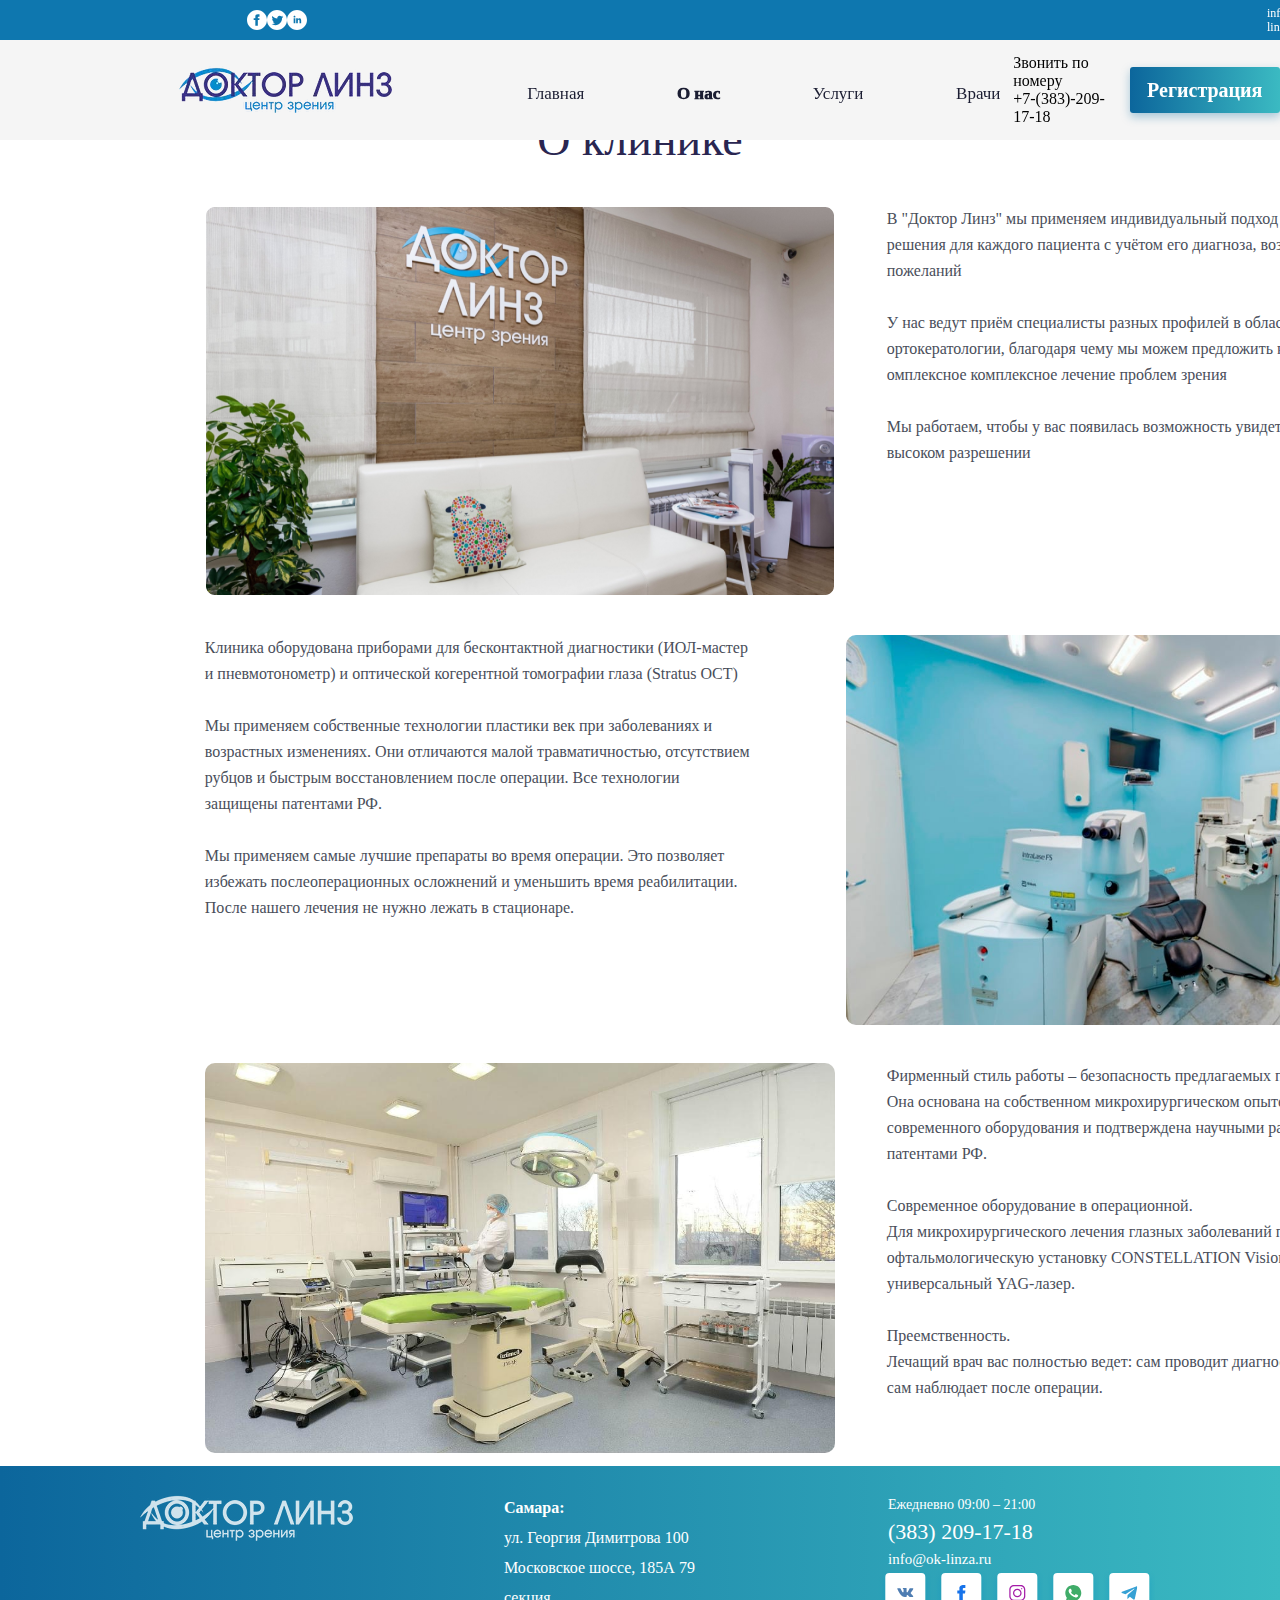
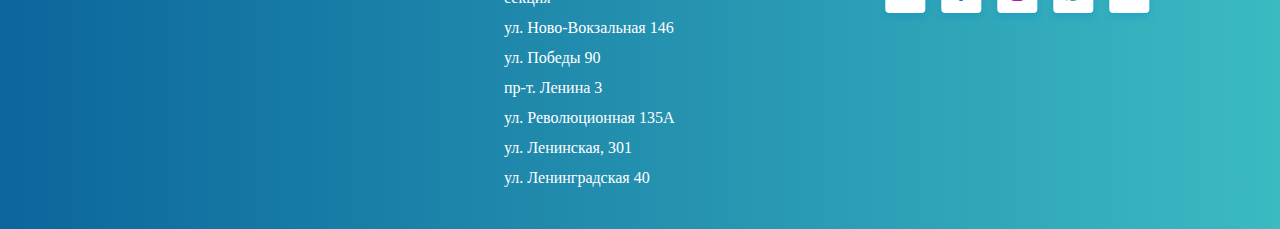
==== AboutUs.html @ c0307404 "first commit" ====
<!DOCTYPE html>
<html lang="en">

<head>
    <meta charset="UTF-8">
    <meta http-equiv="X-UA-Compatible" content="IE=edge">
    <meta name="viewport" content="width=device-width, initial-scale=1.0">
    <link rel="stylesheet" href="AboutUs.css">
    <link rel="icon" href="img/free-icon-hospital-sign-883337.png" type="image.png">
    <script src="main.js"></script>
    <title>Врачи</title>
</head>

<body>
    <div class="exit" id="exit" onclick="exit()">Выйти</div>
    <div class="back" onclick="regclose()">

    </div>
    <div class="asda">
        <div class="links">
            <div class="circles">
                <svg width="20" height="20" viewBox="0 0 16 16" fill="none" xmlns="http://www.w3.org/2000/svg">
                    <path fill-rule="evenodd" clip-rule="evenodd"
                        d="M0 8C0 3.582 3.582 0 8 0C12.418 0 16 3.582 16 8C16 12.418 12.418 16 8 16C3.582 16 0 12.418 0 8ZM9.1 5.33333H10V3.33333H8.686C7.28733 3.33333 6.66667 3.94867 6.66667 5.128V6.66667H5.33333V8H6.66667V12.6667H8.66667V8H9.86067L10 6.66667H8.66667V5.852C8.66667 5.48067 8.74133 5.33333 9.1 5.33333Z"
                        fill="white" />
                </svg>

                <svg width="20" height="20" viewBox="0 0 16 16" fill="none" xmlns="http://www.w3.org/2000/svg">
                    <path fill-rule="evenodd" clip-rule="evenodd"
                        d="M0 8C0 3.582 3.582 0 8 0C12.418 0 16 3.582 16 8C16 12.418 12.418 16 8 16C3.582 16 0 12.418 0 8ZM6.60133 12.126C10.1573 12.126 12.166 9.12333 12.044 6.43C12.4193 6.16 12.7433 5.82267 12.9993 5.43733C12.6567 5.59 12.2873 5.69267 11.9 5.73933C12.2953 5.502 12.5987 5.12733 12.742 4.68C12.3727 4.89933 11.962 5.05933 11.526 5.14467C11.1767 4.77267 10.6787 4.54 10.1287 4.54C8.892 4.54 7.98333 5.694 8.26267 6.89133C6.67133 6.81133 5.26 6.04933 4.316 4.89067C3.81467 5.75133 4.056 6.87733 4.90867 7.44733C4.59467 7.43733 4.3 7.35133 4.04133 7.208C4.02067 8.09533 4.65667 8.92467 5.57733 9.11C5.30867 9.18333 5.01267 9.2 4.712 9.14267C4.95667 9.90333 5.664 10.4573 6.50133 10.4727C5.69667 11.1027 4.68267 11.3853 3.66667 11.2653C4.514 11.8087 5.52 12.126 6.60133 12.126Z"
                        fill="white" />
                </svg>

                <svg width="20" height="20" viewBox="0 0 16 16" fill="none" xmlns="http://www.w3.org/2000/svg">
                    <path fill-rule="evenodd" clip-rule="evenodd"
                        d="M0 8C0 3.582 3.582 0 8 0C12.418 0 16 3.582 16 8C16 12.418 12.418 16 8 16C3.582 16 0 12.418 0 8ZM6.66667 10.6667V6.66667H5.33333V10.6667H6.66667ZM6 6.07267C5.59533 6.07267 5.26667 5.742 5.26667 5.33333C5.26667 4.92533 5.59467 4.594 6 4.594C6.40533 4.594 6.73333 4.92533 6.73333 5.33333C6.73333 5.742 6.40467 6.07267 6 6.07267ZM10.0013 10.6667H11.3333V8.42733C11.3333 6.238 9.248 6.318 8.66667 7.39533V6.66667H7.33333V10.6667H8.66667V8.75933C8.66667 7.61133 10.0013 7.50533 10.0013 8.75933V10.6667Z"
                        fill="white" />
                </svg>
            </div>
            <span class="email">info@ok-linza.ru</span>

        </div>

        <div class="menu">
            <div class="logo">
                <img src="img/drlinz_logo 1.png">
            </div>

            <div class="pages">
                <a href="index.html" class="a2">Главная</a>
                <a href="AboutUs.html" class="a1">О нас</a>
                <a href="#" class="a2">Услуги</a>
                <a href="doctors.html" class="a2">Врачи</a>
            </div>



            <div class="number">
                Звонить по номеру<br>
                +7-(383)-209-17-18
            </div>
            <div class="reg">
                <a href="login.html">Регистрация</a>
            </div>
        </div>
    </div>

    <div class="about_txt">О клинике</div>
    <div class="about1">
        <img class="about1_img" src="img/Rectangle 212.png">
        <div class="about1_txt1">В "Доктор Линз" мы применяем индивидуальный подход и поиск оптимального решения для
            каждого пациента с учётом его диагноза, возможностей и пожеланий <br><br>У нас ведут приём специалисты
            разных профилей в области офтальмологии и ортокератологии, благодаря чему мы можем предложить нашим клиентам
            омплексное комплексное лечение проблем зрения <br><br>Мы работаем, чтобы у вас появилась возможность увидеть
            мир в новом высоком разрешении</div>
    </div>

    <div class="about1">
        <div class="about2_txt1">
            Клиника оборудована приборами для бесконтактной диагностики (ИОЛ-мастер и пневмотонометр) и оптической
            когерентной томографии глаза (Stratus OCT)<br><br>
            Мы применяем собственные технологии пластики век при заболеваниях и возрастных изменениях. Они отличаются
            малой травматичностью, отсутствием рубцов и быстрым восстановлением после операции. Все технологии защищены
            патентами РФ.<br><br>
            Мы применяем самые лучшие препараты во время операции. Это позволяет избежать послеоперационных осложнений и
            уменьшить время реабилитации. После нашего лечения не нужно лежать в стационаре.</div>
        <img class="about2_img" src="img/e6a1cfa79f8a4bbc2eac58fffb11e34e.jpg">
    </div>

    <div class="about1">
        <img class="about3_img" src="img/operacionnyj-blok.jpg">
        <div class="about1_txt1">Фирменный стиль работы – безопасность предлагаемых процедур.<br>
            Она основана на собственном микрохирургическом опыте, применении современного оборудования и подтверждена
            научными разработками и патентами РФ.<br>
            <br>
            Современное оборудование в операционной.<br>
            Для микрохирургического лечения глазных заболеваний применяем офтальмологическую установку CONSTELLATION
            Vision System и универсальный YAG-лазер.<br>
            <br>
            Преемственность.<br>
            Лечащий врач вас полностью ведет: сам проводит диагностику, сам оперирует, сам наблюдает после операции.
        </div>
    </div>

    <div class="foot">
        <div class="pol_kod">
            <img src="img/drlinz_logo 2.png" height="50px" width="220px">

            <div class="address">
                <span class="address_txt"><b>Самара:</b></span>
                <span class="address_txt">ул. Георгия Димитрова 100</span>
                <span class="address_txt">Московское шоссе, 185А 79 секция</span>
                <span class="address_txt">ул. Ново-Вокзальная 146</span>
                <span class="address_txt">ул. Победы 90</span>
                <span class="address_txt">пр-т. Ленина 3</span>
                <span class="address_txt">ул. Революционная 135А</span>
                <span class="address_txt">ул. Ленинская, 301</span>
                <span class="address_txt">ул. Ленинградская 40</span>
            </div>

            <div class="time_work">
                <span class="foot_time">Ежедневно 09:00 – 21:00</span>
                <span class="foot_num">(383) 209-17-18</span>
                <span class="foot_mail">info@ok-linza.ru</span>
                <div class="foot_links">
                    <svg width="52" height="52" viewBox="0 0 52 52" fill="none" xmlns="http://www.w3.org/2000/svg">
                        <g filter="url(#filter0_d_65_896)">
                            <rect x="6" y="2" width="40" height="40" rx="4" fill="white" />
                        </g>
                        <path fill-rule="evenodd" clip-rule="evenodd"
                            d="M23.8673 17.0441C23.7865 17.0658 23.695 17.1028 23.6639 17.1264C23.5315 17.2266 23.3957 17.3659 23.3553 17.443C23.3021 17.5445 23.3287 17.5726 23.529 17.6262C23.8403 17.7095 24.0408 17.874 24.1539 18.1392C24.2652 18.4001 24.3217 19.0633 24.2994 19.8471C24.2728 20.7797 24.1934 21.1642 23.9926 21.3332C23.7219 21.5609 23.3613 21.2823 22.7575 20.3789C22.3088 19.7076 21.9134 18.9688 21.4932 18.017C21.3013 17.5822 21.1537 17.4039 20.9374 17.3457C20.8423 17.3201 20.4265 17.3123 19.5302 17.3191C18.1239 17.3298 18.1062 17.3323 18.0242 17.5301C17.9637 17.6764 18.0035 17.81 18.2953 18.4393C19.1542 20.2916 19.9527 21.7197 20.788 22.8972C22.2511 24.9598 23.6506 25.8693 25.6252 26.0407C26.3122 26.1003 26.8701 26.068 27.0857 25.9561C27.2599 25.8657 27.3131 25.7306 27.363 25.2521C27.4159 24.745 27.4529 24.581 27.5715 24.3282C27.7315 23.987 27.974 23.8751 28.2718 24.0049C28.3898 24.0564 28.5292 24.181 28.8786 24.5474C29.9006 25.6191 30.0328 25.7412 30.3196 25.8785C30.4885 25.9594 30.6646 26.017 30.8085 26.0386C31.0936 26.0814 33.4835 26.0842 33.631 26.0419C33.974 25.9435 34.0879 25.5373 33.8869 25.1292C33.6847 24.7183 33.3148 24.2797 32.427 23.3977C31.9594 22.9332 31.5371 22.4918 31.4885 22.417C31.3695 22.2339 31.3661 22.0243 31.4782 21.7866C31.5228 21.692 31.9156 21.1359 32.351 20.551C33.2424 19.3533 33.5343 18.9251 33.7369 18.5176C34.031 17.9259 34.0738 17.6301 33.889 17.465C33.7327 17.3254 33.5831 17.3131 32.0445 17.3138C30.7023 17.3145 30.6067 17.3182 30.4825 17.3746C30.3203 17.4482 30.2782 17.5156 30.0318 18.0946C29.5277 19.2796 28.9718 20.2335 28.3814 20.9268C28.1051 21.2512 27.9391 21.38 27.7971 21.38C27.6273 21.38 27.4659 21.2104 27.367 20.9282C27.3456 20.8673 27.3271 20.224 27.3161 19.1589C27.2993 17.5377 27.2967 17.4807 27.2324 17.3416C27.1619 17.1892 27.0535 17.0954 26.8797 17.0364C26.7235 16.9834 24.0673 16.9902 23.8673 17.0441Z"
                            fill="#4E7DB2" />
                        <defs>
                            <filter id="filter0_d_65_896" x="0" y="0" width="52" height="52"
                                filterUnits="userSpaceOnUse" color-interpolation-filters="sRGB">
                                <feFlood flood-opacity="0" result="BackgroundImageFix" />
                                <feColorMatrix in="SourceAlpha" type="matrix"
                                    values="0 0 0 0 0 0 0 0 0 0 0 0 0 0 0 0 0 0 127 0" result="hardAlpha" />
                                <feOffset dy="4" />
                                <feGaussianBlur stdDeviation="3" />
                                <feComposite in2="hardAlpha" operator="out" />
                                <feColorMatrix type="matrix"
                                    values="0 0 0 0 0.00784314 0 0 0 0 0.556863 0 0 0 0 0.807843 0 0 0 0.32 0" />
                                <feBlend mode="normal" in2="BackgroundImageFix" result="effect1_dropShadow_65_896" />
                                <feBlend mode="normal" in="SourceGraphic" in2="effect1_dropShadow_65_896"
                                    result="shape" />
                            </filter>
                        </defs>
                    </svg>

                    <svg width="52" height="52" viewBox="0 0 52 52" fill="none" xmlns="http://www.w3.org/2000/svg">
                        <g filter="url(#filter0_d_65_904)">
                            <rect x="6" y="2" width="40" height="40" rx="4" fill="white" />
                        </g>
                        <path
                            d="M22.2581 22.5216H24.0119V29.7419C24.0119 29.8845 24.1274 30 24.27 30H27.2437C27.3863 30 27.5018 29.8845 27.5018 29.7419V22.5556H29.518C29.6491 22.5556 29.7594 22.4572 29.7743 22.327L30.0806 19.6689C30.089 19.5957 30.0658 19.5225 30.0169 19.4676C29.9679 19.4127 29.8978 19.3813 29.8243 19.3813H27.5019V17.715C27.5019 17.2127 27.7723 16.958 28.3058 16.958C28.3818 16.958 29.8243 16.958 29.8243 16.958C29.9668 16.958 30.0823 16.8424 30.0823 16.6999V14.26C30.0823 14.1174 29.9668 14.0019 29.8243 14.0019H27.7316C27.7169 14.0012 27.6841 14 27.6358 14C27.2727 14 26.0106 14.0713 25.0136 14.9884C23.909 16.0048 24.0626 17.2217 24.0993 17.4327V19.3812H22.2581C22.1155 19.3812 22 19.4967 22 19.6393V22.2635C22 22.406 22.1155 22.5216 22.2581 22.5216Z"
                            fill="#1773EA" />
                        <defs>
                            <filter id="filter0_d_65_904" x="0" y="0" width="52" height="52"
                                filterUnits="userSpaceOnUse" color-interpolation-filters="sRGB">
                                <feFlood flood-opacity="0" result="BackgroundImageFix" />
                                <feColorMatrix in="SourceAlpha" type="matrix"
                                    values="0 0 0 0 0 0 0 0 0 0 0 0 0 0 0 0 0 0 127 0" result="hardAlpha" />
                                <feOffset dy="4" />
                                <feGaussianBlur stdDeviation="3" />
                                <feComposite in2="hardAlpha" operator="out" />
                                <feColorMatrix type="matrix"
                                    values="0 0 0 0 0.00784314 0 0 0 0 0.556863 0 0 0 0 0.807843 0 0 0 0.32 0" />
                                <feBlend mode="normal" in2="BackgroundImageFix" result="effect1_dropShadow_65_904" />
                                <feBlend mode="normal" in="SourceGraphic" in2="effect1_dropShadow_65_904"
                                    result="shape" />
                            </filter>
                        </defs>
                    </svg>

                    <svg width="52" height="52" viewBox="0 0 52 52" fill="none" xmlns="http://www.w3.org/2000/svg">
                        <g filter="url(#filter0_d_65_947)">
                            <rect x="6" y="2" width="40" height="40" rx="4" fill="white" />
                        </g>
                        <path
                            d="M29.3523 14H22.6477C20.085 14 18 16.085 18 18.6477V25.3523C18 27.915 20.085 30 22.6477 30H29.3523C31.915 30 34 27.915 34 25.3523V18.6477C34 16.085 31.915 14 29.3523 14ZM32.75 25.3523C32.75 27.2258 31.2258 28.75 29.3523 28.75H22.6477C20.7742 28.75 19.25 27.2258 19.25 25.3523V18.6477C19.25 16.7742 20.7742 15.25 22.6477 15.25H29.3523C31.2258 15.25 32.75 16.7742 32.75 18.6477V25.3523Z"
                            fill="#A51DA8" />
                        <path
                            d="M26 17.6875C23.6221 17.6875 21.6875 19.6221 21.6875 22C21.6875 24.3779 23.6221 26.3125 26 26.3125C28.3779 26.3125 30.3125 24.3779 30.3125 22C30.3125 19.6221 28.3779 17.6875 26 17.6875ZM26 25.0625C24.3113 25.0625 22.9375 23.6887 22.9375 22C22.9375 20.3113 24.3113 18.9375 26 18.9375C27.6887 18.9375 29.0625 20.3113 29.0625 22C29.0625 23.6887 27.6887 25.0625 26 25.0625Z"
                            fill="#A51DA8" />
                        <path
                            d="M30.375 18.25C30.7202 18.25 31 17.9702 31 17.625C31 17.2798 30.7202 17 30.375 17C30.0298 17 29.75 17.2798 29.75 17.625C29.75 17.9702 30.0298 18.25 30.375 18.25Z"
                            fill="#A51DA8" />
                        <defs>
                            <filter id="filter0_d_65_947" x="0" y="0" width="52" height="52"
                                filterUnits="userSpaceOnUse" color-interpolation-filters="sRGB">
                                <feFlood flood-opacity="0" result="BackgroundImageFix" />
                                <feColorMatrix in="SourceAlpha" type="matrix"
                                    values="0 0 0 0 0 0 0 0 0 0 0 0 0 0 0 0 0 0 127 0" result="hardAlpha" />
                                <feOffset dy="4" />
                                <feGaussianBlur stdDeviation="3" />
                                <feComposite in2="hardAlpha" operator="out" />
                                <feColorMatrix type="matrix"
                                    values="0 0 0 0 0.00784314 0 0 0 0 0.556863 0 0 0 0 0.807843 0 0 0 0.32 0" />
                                <feBlend mode="normal" in2="BackgroundImageFix" result="effect1_dropShadow_65_947" />
                                <feBlend mode="normal" in="SourceGraphic" in2="effect1_dropShadow_65_947"
                                    result="shape" />
                            </filter>
                        </defs>
                    </svg>

                    <svg width="52" height="52" viewBox="0 0 52 52" fill="none" xmlns="http://www.w3.org/2000/svg">
                        <g filter="url(#filter0_d_65_950)">
                            <rect x="6" y="2" width="40" height="40" rx="4" fill="white" />
                        </g>
                        <path
                            d="M26.002 14H25.998C21.587 14 18 17.588 18 22C18 23.75 18.564 25.372 19.523 26.689L18.526 29.661L21.601 28.678C22.866 29.516 24.375 30 26.002 30C30.413 30 34 26.411 34 22C34 17.589 30.413 14 26.002 14ZM30.657 25.297C30.464 25.842 29.698 26.294 29.087 26.426C28.669 26.515 28.123 26.586 26.285 25.824C23.934 24.85 22.42 22.461 22.302 22.306C22.189 22.151 21.352 21.041 21.352 19.893C21.352 18.745 21.935 18.186 22.17 17.946C22.363 17.749 22.682 17.659 22.988 17.659C23.087 17.659 23.176 17.664 23.256 17.668C23.491 17.678 23.609 17.692 23.764 18.063C23.957 18.528 24.427 19.676 24.483 19.794C24.54 19.912 24.597 20.072 24.517 20.227C24.442 20.387 24.376 20.458 24.258 20.594C24.14 20.73 24.028 20.834 23.91 20.98C23.802 21.107 23.68 21.243 23.816 21.478C23.952 21.708 24.422 22.475 25.114 23.091C26.007 23.886 26.731 24.14 26.99 24.248C27.183 24.328 27.413 24.309 27.554 24.159C27.733 23.966 27.954 23.646 28.179 23.331C28.339 23.105 28.541 23.077 28.753 23.157C28.969 23.232 30.112 23.797 30.347 23.914C30.582 24.032 30.737 24.088 30.794 24.187C30.85 24.286 30.85 24.751 30.657 25.297Z"
                            fill="#40AC69" />
                        <defs>
                            <filter id="filter0_d_65_950" x="0" y="0" width="52" height="52"
                                filterUnits="userSpaceOnUse" color-interpolation-filters="sRGB">
                                <feFlood flood-opacity="0" result="BackgroundImageFix" />
                                <feColorMatrix in="SourceAlpha" type="matrix"
                                    values="0 0 0 0 0 0 0 0 0 0 0 0 0 0 0 0 0 0 127 0" result="hardAlpha" />
                                <feOffset dy="4" />
                                <feGaussianBlur stdDeviation="3" />
                                <feComposite in2="hardAlpha" operator="out" />
                                <feColorMatrix type="matrix"
                                    values="0 0 0 0 0.00784314 0 0 0 0 0.556863 0 0 0 0 0.807843 0 0 0 0.32 0" />
                                <feBlend mode="normal" in2="BackgroundImageFix" result="effect1_dropShadow_65_950" />
                                <feBlend mode="normal" in="SourceGraphic" in2="effect1_dropShadow_65_950"
                                    result="shape" />
                            </filter>
                        </defs>
                    </svg>

                    <svg width="52" height="52" viewBox="0 0 52 52" fill="none" xmlns="http://www.w3.org/2000/svg">
                        <g filter="url(#filter0_d_65_1012)">
                            <rect x="6" y="2" width="40" height="40" rx="4" fill="white" />
                        </g>
                        <g clip-path="url(#clip0_65_1012)">
                            <path
                                d="M24.278 24.1206L24.0133 27.8433C24.392 27.8433 24.556 27.6806 24.7527 27.4853L26.528 25.7886L30.2067 28.4826C30.8813 28.8586 31.3567 28.6606 31.5387 27.8619L33.9533 16.5473L33.954 16.5466C34.168 15.5493 33.5933 15.1593 32.936 15.4039L18.7427 20.8379C17.774 21.2139 17.7887 21.7539 18.578 21.9986L22.2067 23.1273L30.6353 17.8533C31.032 17.5906 31.3927 17.7359 31.096 17.9986L24.278 24.1206Z"
                                fill="#36A1D4" />
                        </g>
                        <defs>
                            <filter id="filter0_d_65_1012" x="0" y="0" width="52" height="52"
                                filterUnits="userSpaceOnUse" color-interpolation-filters="sRGB">
                                <feFlood flood-opacity="0" result="BackgroundImageFix" />
                                <feColorMatrix in="SourceAlpha" type="matrix"
                                    values="0 0 0 0 0 0 0 0 0 0 0 0 0 0 0 0 0 0 127 0" result="hardAlpha" />
                                <feOffset dy="4" />
                                <feGaussianBlur stdDeviation="3" />
                                <feComposite in2="hardAlpha" operator="out" />
                                <feColorMatrix type="matrix"
                                    values="0 0 0 0 0.00784314 0 0 0 0 0.556863 0 0 0 0 0.807843 0 0 0 0.32 0" />
                                <feBlend mode="normal" in2="BackgroundImageFix" result="effect1_dropShadow_65_1012" />
                                <feBlend mode="normal" in="SourceGraphic" in2="effect1_dropShadow_65_1012"
                                    result="shape" />
                            </filter>
                            <clipPath id="clip0_65_1012">
                                <rect width="16" height="16" fill="white" transform="translate(18 14)" />
                            </clipPath>
                        </defs>
                    </svg>

                </div>
            </div>
        </div>
    </div>
</body>

</html>
---- AboutUs.css ----
@import url('https://fonts.googleapis.com/css2?family=Inter:wght@100;200;300;400;500;600;700;800;900&display=swap');

body {
    font-family: 'Asap';
    margin: 0;
    padding: 0;
}

.reg {
    margin-left: 20px;
    color: rgb(255, 255, 255);
    font-weight: 800;
    text-decoration: none;
    font-size: 20px;
    width: 200px;
    height: 46px;
    display: flex;
    align-items: center;
    justify-content: center;

    background: linear-gradient(90deg, #0C669C 0%, #3BBAC2 100%);
    box-shadow: 0px 4px 10px rgba(16, 109, 159, 0.34);
    border-radius: 3px;
    cursor: pointer;
}

.reg a {
    color: rgb(255, 255, 255);
    font-weight: 800;
    text-decoration: none;
    font-size: 20px;
}

.reg:hover {
    color: grey;
}

.regcont {
    width: 0;
    height: 550px;
    position: fixed;
    background-color: rgb(206, 151, 223);
    margin-left: 50%;
    margin-top: 25%;
    transform: translate(-50%, -50%);
    border: 2px solid rgb(54, 9, 80);
    border-radius: 1em;
    box-shadow: 0px 0px 25px rgb(103, 67, 138);
    opacity: 0;
    transition: 1s;
    z-index: 999;
}

.regcont1 {
    width: 400px !important;
    height: 550px;
    position: fixed;
    background: linear-gradient(90deg, rgba(27, 120, 210, 1) 0%, rgba(27, 96, 204, 1) 48%, rgba(39, 96, 163, 1) 100%);
    margin-left: 50%;
    margin-top: 25%;
    transform: translate(-50%, -50%);
    border: 2px solid rgb(9, 40, 80);
    border-radius: 1em;
    box-shadow: 0px 0px 25px rgb(41, 201, 174);
    opacity: 1 !important;
    transition: 1s;
    z-index: 999;
}

.regcontainer {
    width: 100%;
    height: 450px;
    display: flex;
    flex-direction: column;
    justify-content: space-around;
    align-items: center;
    z-index: 999;
}

.reg_txt {
    font-weight: 600;
}

.btn {
    width: 200px;
    height: 60px;
    background-color: rgb(255, 255, 255);
    border-radius: 1em;
    text-align: center;
    line-height: 60px;
    font-weight: 600;
}

.back {
    width: 0;
    height: 100vh;
    background-color: black;
    position: fixed;
    opacity: 0;
    transition: 1s;
}



.back1 {
    width: 100% !important;
    height: 2000px;
    background-color: black;
    position: fixed;
    opacity: .5 !important;
    transition: 1s;
    z-index: 999;

}

.glaz {
    position: absolute;
    width: 15px;
    height: 15px;
    margin-left: 200px;
    margin-top: 27px;
    background-image: url("img/закрыт.ico");
    background-size: cover;
    transition: 0.3s;
}

.glaz1 {
    position: absolute;
    width: 15px;
    height: 15px;
    margin-left: 200px;
    margin-top: 27px;
    background-image: url("img/открыт.ico");
    background-size: cover;
    transition: 0.3s;
}

.glaz2 {
    position: absolute;
    width: 9px;
    height: 9px;
    margin-left: 197px;
    margin-top: 24px;
    background-image: url("img/открыт.ico");
    background-size: cover;
    transition: 0.3s;
}

.glaz3 {
    position: absolute;
    width: 9px;
    height: 9px;
    margin-left: 197px;
    margin-top: 24px;
    background-image: url("img/закрыт.ico");
    background-size: cover;
    transition: 0.3s;
}

.exit {
    height: 20px;
    width: 100px;
    text-align: center;
    color: white;
    background: linear-gradient(90deg, #0C669C 0%, #3BBAC2 100%);
    position: fixed;
    opacity: 0;
    transition: 0.5s;
    z-index: 3;
    margin-left: 1740px;
    margin-top: 50px;
}

.exit1 {
    height: 20px;
    width: 100px;
    text-align: center;
    color: white;
    background-color: brown;
    position: fixed;
    opacity: 1 !important;
    transition: 0.5s;
    z-index: 3;
    line-height: 20px;
    z-index: 2;
}

.asda {
    width: 100%;
    position: fixed;
    z-index: 999;
    top:0;
    left:0;
}

.links {
    width: 100%;
    height: 40px;
    background: #0E77AF;
    display: flex;
    align-items: center;
}

.circles {
    height: 20px;
    width: 102px;
    margin-left: 247px;
    display: flex;
    flex-direction: row;
    justify-content: space-between;
}

.circle {
    height: 20px;
    width: 20px;
    background-color: #fff;
    display: flex;
    align-items: center;
    justify-content: center;
    border-radius: 50%;
}

.email {
    font-family: 'Asap';
    font-style: normal;
    font-weight: 400;
    font-size: 12px;
    line-height: 14px;
    margin-left: 75%;
    color: #FFFFFF;
}

.menu {
    height: 100px;
    width: 100%;
    display: flex;
    flex-direction: row;
    align-items: center;
    justify-content: space-between;
    background-color: rgb(245, 245, 245);
}

.logo {
    width: 220px;
    height: 50px;
    margin-left: 14%;
}

.pages {
    width: 629px;
    height: 16px;
    margin-left: 10%;
    margin-right: 1%;
    display: flex;
    flex-direction: row;
    justify-content: space-between;
}

.a1 {
    font-family: 'Asap';
    font-style: normal;
    font-weight: 1000;
    font-size: 17px;
    line-height: 24px;
    text-decoration: none;
    cursor: pointer;

    color: #1B1D32;
}

.a2 {
    font-family: 'Asap';
    font-style: normal;
    font-weight: 500;
    font-size: 17px;
    line-height: 24px;
    text-decoration: none;
    cursor: pointer;

    color: #1B1D32;
}

.number {
    width: 10%;
    font-family: 'Asap';
    font-style: normal;
    font-weight: 400;
    font-size: 16px;
    line-height: 18px;

    color: #000000;
}

.phone {
    width: 30px;
    height: 30.32px;
    margin-left: 5%;
}

.about_txt {
    height: 40px;
    width: 100%;
    display: flex;
    justify-content: center;
    font-style: normal;
    font-weight: 500;
    font-size: 46px;
    line-height: 24px;
    margin-top: 10%;

    color: #2A2651;
}

.about1 {
    width: 1300px;
    height: 390px;
    display: flex;
    flex-direction: row;
    margin-left: 16%;
    margin-top: 3%;
}

.about1_img {
    height: 390px;
    width: 630px;
}

.about1_txt1 {
    margin-left: 4%;
    width: 550px;
    height: 260px;
    font-style: normal;
    font-weight: 400;
    font-size: 16px;
    line-height: 26px;

    color: #494e5a;
}

.about2_img {
    height: 390px;
    width: 630px;
    margin-left: 7%;
    border-radius: 10px;
}

.about2_txt1 {
    width: 550px;
    height: 260px;
    font-style: normal;
    font-weight: 400;
    font-size: 16px;
    line-height: 26px;

    color: #494e5a;
}

.about3_img {
    height: 390px;
    width: 630px;
    border-radius: 10px;
}

.foot {
    height: 350px;
    width: 100%;
    padding-top: 1%;
    margin-top: 1%;

    display: flex;
    align-items:flex-start;
    justify-content: center;
    background: linear-gradient(90deg, #0C669C 0%, #3BBAC2 100%);
}


.pol_kod {
    width: 1000px;
    height: 200px;
    transform: translate(0%,7%);
    display: flex;
    justify-content: space-between;
}

.address {
    width: 240px;
    height: 186px;
    display: flex;
    flex-direction: column;
}

.address_txt {
    font-style: normal;
    font-weight: 500;
    font-size: 16px;
    line-height: 30px;

    color: #FFFFFF;
}

.time_work {
    width: 252px;
    height: 137px;
    display: flex;
    flex-direction: column;
}

.foot_time {
    font-style: normal;
    font-weight: 400;
    font-size: 14px;
    line-height: 24px;

    color: #FFFFFF;
}

.foot_num {
    font-style: normal;
    font-weight: 500;
    font-size: 22px;
    line-height: 30px;

    color: #FFFFFF;
}

.foot_mail {
    font-style: normal;
    font-weight: 400;
    font-size: 15px;
    line-height: 24px;

    color: #FFFFFF;
}

.foot_links {
    height: 40px;
    width: 290px;
    transform: translate(-3%,0%);
}
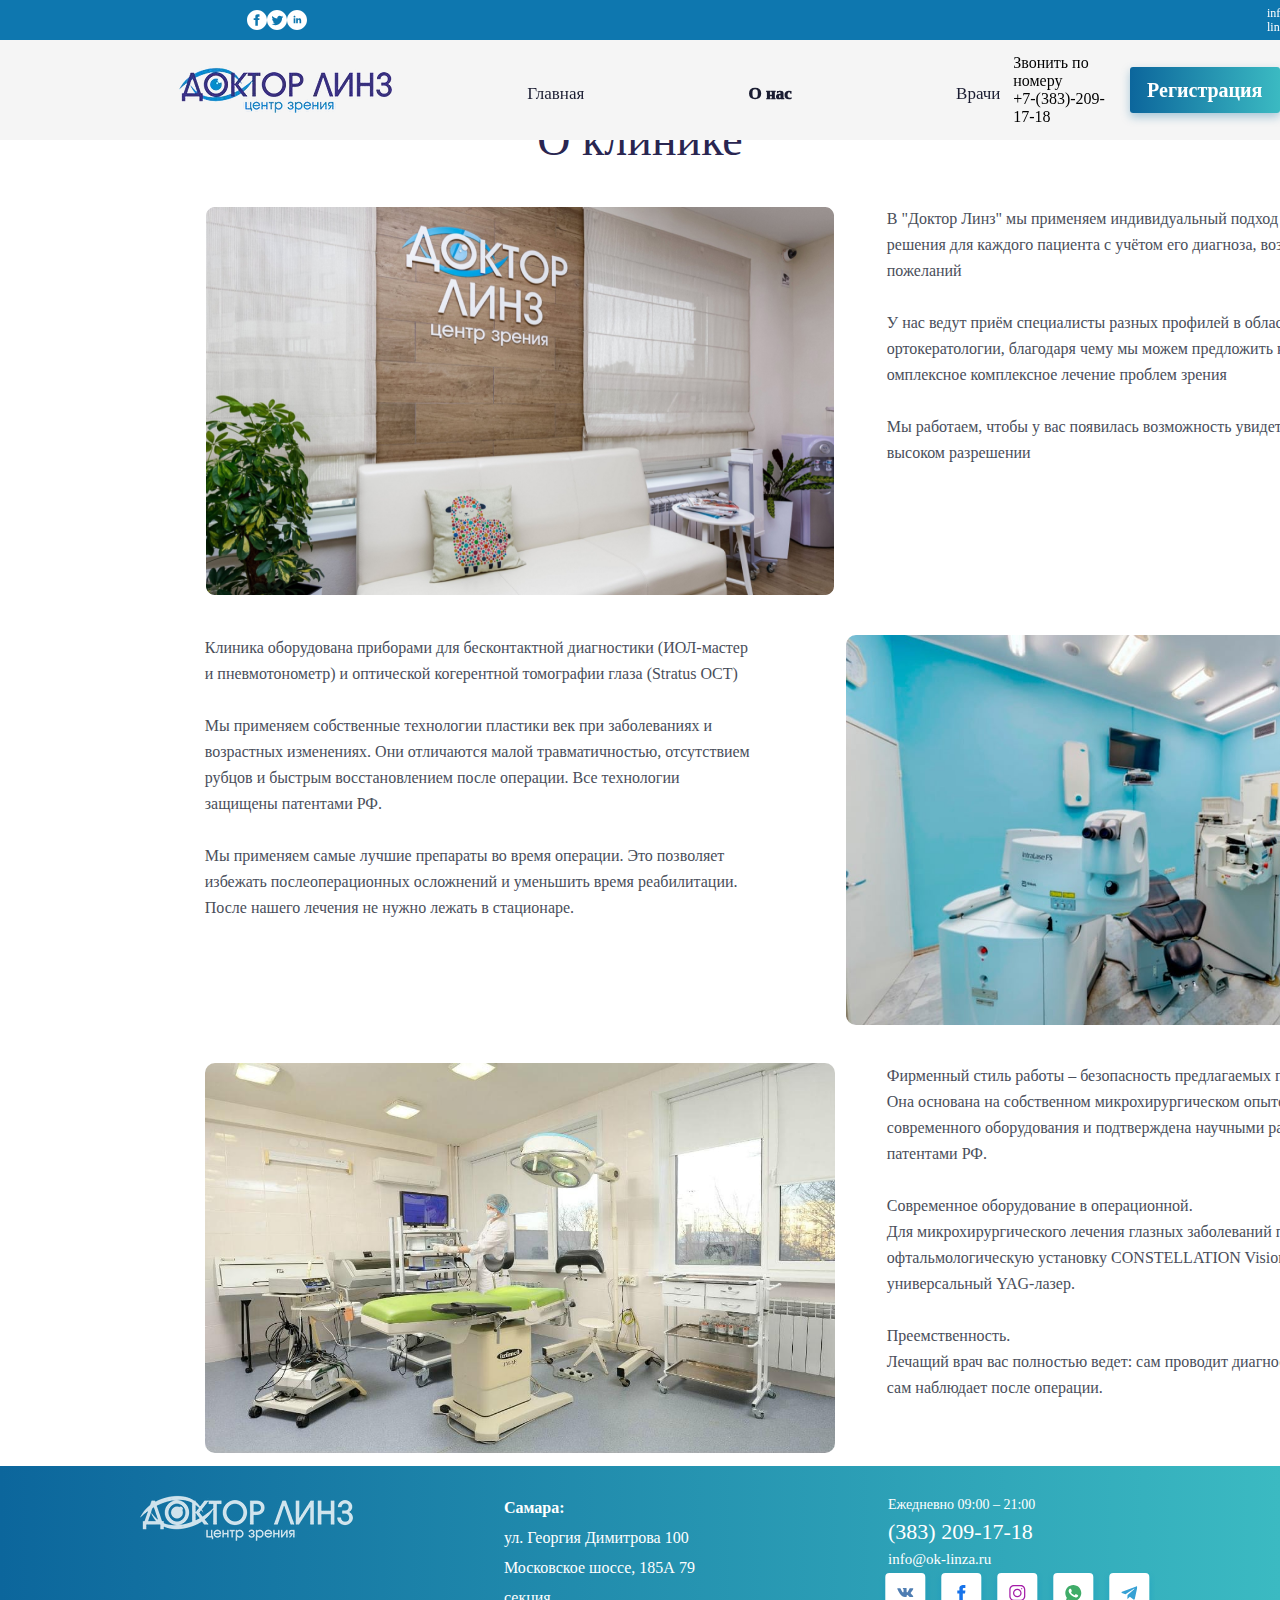
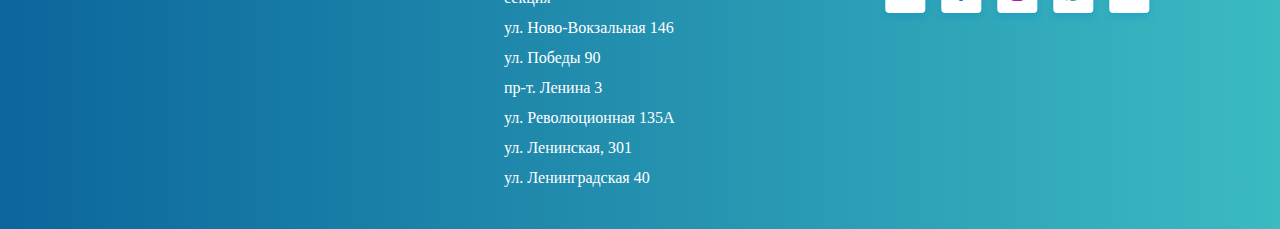
==== commit 9fdcdd34: "artem" ====
--- a/AboutUs.html
+++ b/AboutUs.html
@@ -44,12 +44,13 @@
         <div class="menu">
             <div class="logo">
                 <img src="img/drlinz_logo 1.png">
+                <a href="index.html"></a>
             </div>
 
             <div class="pages">
                 <a href="index.html" class="a2">Главная</a>
                 <a href="AboutUs.html" class="a1">О нас</a>
-                <a href="#" class="a2">Услуги</a>
+                <!-- <a href="#" class="a2">Услуги</a> -->
                 <a href="doctors.html" class="a2">Врачи</a>
             </div>
 
